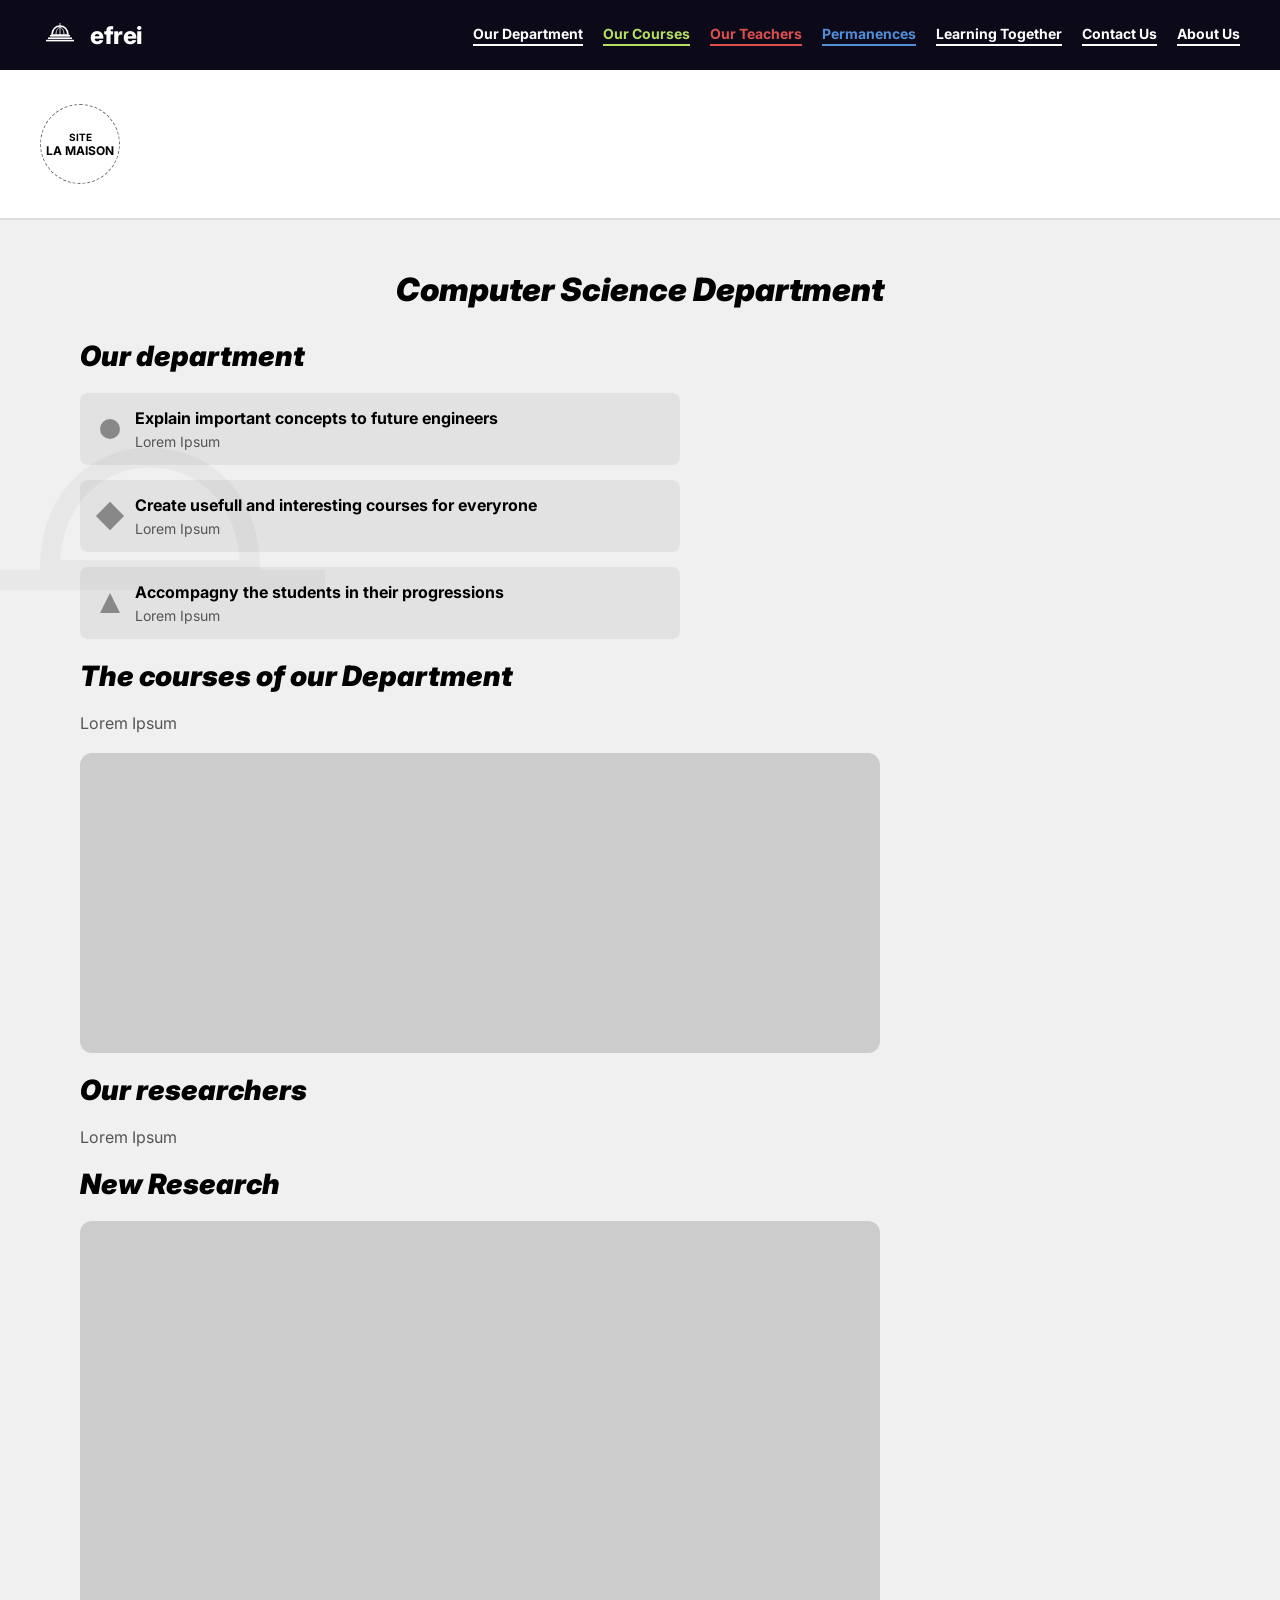
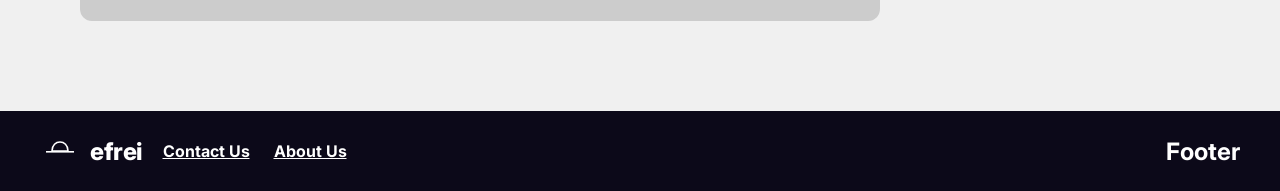
==== index.html @ 882e33b6 "Please provide the code changes or file diffs you would like me to summarize." ====
<!DOCTYPE html>
<html lang="en">
<head>
    <meta charset="UTF-8">
    <meta name="viewport" content="width=device-width, initial-scale=1.0">
    <title>Our Department - Computer Science Department</title>
    <link rel="stylesheet" href="css/style.css">
    <link href="https://fonts.googleapis.com/css2?family=Inter:wght@400;700;800;900&display=swap" rel="stylesheet">
</head>
<body>

    <!-- Header -->
    <header>
        <div class="header-logo">
            <svg viewBox="0 0 100 100">
                <!-- Simple placeholder for EFREI logo dome -->
                <path d="M 30,50 C 30,20 70,20 70,50 Z" stroke="white" stroke-width="4" fill="none" />
                <path d="M 40,50 C 40,25 60,25 60,50" stroke="white" stroke-width="2" fill="none" />
                <path d="M 50,50 L 50,20" stroke="white" stroke-width="2" />
                <rect x="25" y="50" width="50" height="4" fill="white" />
                <rect x="20" y="56" width="60" height="4" fill="white" />
                <rect x="15" y="62" width="70" height="4" fill="white" />
            </svg>
            <div class="logo-text">efrei</div>
        </div>
        <nav>
            <a href="index.html" class="link-dept">Our Department</a>
            <a href="courses.html" class="link-courses">Our Courses</a>
            <a href="teachers.html" class="link-teachers">Our Teachers</a>
            <a href="permanences.html" class="link-permanences">Permanences</a>
            <a href="learning.html" class="link-learning">Learning Together</a>
            <!-- Note: Adjust these links to point to the correct files when created -->
            <a href="#" class="link-contact">Contact Us</a>
            <a href="projects.html" class="link-about">About Us</a>
        </nav>
    </header>

    <!-- Map Section -->
    <div class="map-section">
        <div class="site-label">
            <span>SITE</span>
            <span style="font-size: 12px;">LA MAISON</span>
        </div>
        <!-- Place your map image in assets/images/map-placeholder.png -->
        <div class="map-placeholder"></div>
    </div>

    <!-- Main Content -->
    <div class="main-content">
        <!-- SVG Watermark -->
        <svg viewBox="0 0 100 100" class="bg-watermark">
            <path d="M 30,50 C 30,20 70,20 70,50 Z" stroke="black" stroke-width="4" fill="none" />
            <rect x="15" y="50" width="70" height="4" fill="black" />
        </svg>

        <h1 class="page-main-title">Computer Science Department</h1>

        <h2 class="section-title">Our department</h2>
        <div class="home-cards">
            <div class="home-card">
                <div class="home-card-icon" style="border-radius: 50%;"></div>
                <div>
                    <h3>Explain important concepts to future engineers</h3>
                    <p>Lorem Ipsum</p>
                </div>
            </div>
            <div class="home-card">
                <div class="home-card-icon" style="transform: rotate(45deg); border-radius: 0;"></div>
                <div>
                    <h3>Create usefull and interesting courses for everyrone</h3>
                    <p>Lorem Ipsum</p>
                </div>
            </div>
            <div class="home-card">
                <div class="home-card-icon" style="clip-path: polygon(50% 0%, 0% 100%, 100% 100%); border-radius: 0;"></div>
                <div>
                    <h3>Accompagny the students in their progressions</h3>
                    <p>Lorem Ipsum</p>
                </div>
            </div>
        </div>

        <h2 class="section-title">The courses of our Department</h2>
        <p style="margin-left: 40px; color: #555;">Lorem Ipsum</p>
        
        <!-- Add your course image in assets/images/ -->
        <div class="image-container">
            <!-- <img src="assets/images/courses-img.jpg" alt="Courses terminal screen"> -->
        </div>

        <h2 class="section-title">Our researchers</h2>
        <p style="margin-left: 40px; color: #555;">Lorem Ipsum</p>
        
        <h2 class="section-title">New Research</h2>
        <!-- Add your research image in assets/images/ -->
        <div class="image-container" style="height: 400px;">
            <!-- <img src="assets/images/research-img.jpg" alt="Hardware research"> -->
        </div>

    </div>

    <!-- Footer -->
    <footer>
        <div class="footer-left">
            <div class="header-logo">
                <svg viewBox="0 0 100 100">
                    <path d="M 30,50 C 30,20 70,20 70,50 Z" stroke="white" stroke-width="4" fill="none" />
                    <rect x="15" y="50" width="70" height="4" fill="white" />
                </svg>
                <div class="logo-text">efrei</div>
            </div>
            <div class="footer-links">
                <a href="#">Contact Us</a>
                <a href="#">About Us</a>
            </div>
        </div>
        <div class="footer-logo-text">Footer</div>
    </footer>

</body>
</html>
---- css/style.css ----
* {
    box-sizing: border-box;
    margin: 0;
    padding: 0;
    font-family: 'Inter', 'Segoe UI', Tahoma, Geneva, Verdana, sans-serif;
}

body {
    background-color: #f0f0f0; /* Light gray from the PDF */
    color: #000;
}

/* Header */
header {
    background-color: #0c0919; /* Dark navy */
    display: flex;
    align-items: center;
    padding: 15px 40px;
    justify-content: space-between;
}

.header-logo {
    display: flex;
    align-items: center;
    gap: 10px;
    color: white;
}

.header-logo svg {
    width: 40px;
    height: 40px;
}

.logo-text {
    font-size: 24px;
    font-weight: 800;
    letter-spacing: -0.5px;
}

nav {
    display: flex;
    gap: 20px;
}

nav a {
    text-decoration: none;
    font-weight: 700;
    font-size: 14px;
    padding-bottom: 4px;
    position: relative;
}

nav a::after {
    content: '';
    position: absolute;
    left: 0;
    bottom: 0;
    height: 2px;
    width: 100%;
}

.link-dept { color: white; }
.link-dept::after { background-color: white; }
.link-courses { color: #b4df5f; }
.link-courses::after { background-color: #b4df5f; }
.link-teachers { color: #dd4f4f; }
.link-teachers::after { background-color: #dd4f4f; }
.link-permanences { color: #518eda; }
.link-permanences::after { background-color: #518eda; }
.link-learning { color: white; }
.link-learning::after { background-color: white; }
.link-contact { color: white; }
.link-contact::after { background-color: white; }
.link-about { color: white; }
.link-about::after { background-color: white; }

/* Interactive Map Section */
.map-section {
    background-color: #ffffff;
    padding: 20px 40px;
    position: relative;
    border-bottom: 2px solid #ddd;
    text-align: center;
    min-height: 150px;
}

.site-label {
    position: absolute;
    left: 40px;
    top: 50%;
    transform: translateY(-50%);
    border: 1px dashed #666;
    border-radius: 50%;
    width: 80px;
    height: 80px;
    display: flex;
    flex-direction: column;
    justify-content: center;
    align-items: center;
    font-size: 10px;
    font-weight: bold;
    text-align: center;
}

.map-placeholder {
    width: 80%;
    margin: 0 auto;
    height: 100px;
    background: url('assets/images/map-placeholder.png') no-repeat center center;
    background-size: contain;
    /* This will be replaced by actual map elements later */
}

/* Common Titles */
.page-main-title {
    font-size: 32px;
    font-style: italic;
    font-weight: 900;
    text-align: center;
    margin: 30px 0;
}

.section-title {
    font-size: 28px;
    font-style: italic;
    font-weight: 900;
    margin: 20px 40px;
}

/* Sections */
.main-content {
    padding: 20px 40px;
    position: relative;
}

.bg-watermark {
    position: absolute;
    left: -100px;
    top: 100px;
    width: 500px;
    height: 500px;
    opacity: 0.03;
    pointer-events: none;
}

/* Home Page specific */
.home-cards {
    display: flex;
    flex-direction: column;
    gap: 15px;
    max-width: 600px;
    margin-left: 40px;
}

.home-card {
    background-color: #e2e2e2;
    padding: 15px 20px;
    border-radius: 8px;
    display: flex;
    align-items: center;
    gap: 15px;
}

.home-card-icon {
    width: 20px;
    height: 20px;
    background-color: #888; /* Placeholder for icon */
    border-radius: 50%;
}

.home-card h3 {
    font-size: 16px;
    margin-bottom: 5px;
}

.home-card p {
    font-size: 14px;
    color: #555;
}

.image-container {
    width: 100%;
    height: 300px;
    background-color: #ccc;
    border-radius: 12px;
    margin: 20px 40px;
    max-width: 800px;
    overflow: hidden;
}

.image-container img {
    width: 100%;
    height: 100%;
    object-fit: cover;
}

/* Permanences specific */
.search-bar {
    margin: 20px 40px;
    padding: 10px 20px;
    border: 2px solid #518eda;
    border-radius: 8px;
    font-size: 16px;
    width: 300px;
    background-color: white;
}

.permanences-layout {
    display: flex;
    gap: 40px;
    padding: 0 40px;
}

.permanences-grid {
    display: grid;
    grid-template-columns: repeat(2, 1fr);
    gap: 15px;
    flex: 1;
}

.course-card {
    background-color: #9cb4d8;
    padding: 20px;
    border-radius: 8px;
}

.course-card.light {
    background-color: #c9d8eb;
}

.course-card h4 {
    font-size: 18px;
    margin-bottom: 10px;
}

.course-card p {
    font-size: 14px;
    font-style: italic;
}

.planning-box {
    flex: 1;
    background-color: #a8c4e6;
    border: 4px solid #6b9bd2;
    border-radius: 12px;
    min-height: 500px;
}

.reserve-btn {
    display: block;
    margin: 30px auto;
    padding: 10px 30px;
    font-size: 20px;
    font-weight: bold;
    border: 2px solid #0c0919;
    border-radius: 8px;
    background: transparent;
    cursor: pointer;
}

/* Projects specific */
.projects-title {
    color: #e58f35;
    text-align: center;
    font-size: 24px;
    margin-bottom: 30px;
    font-style: italic;
    text-decoration: underline;
}

.project-row {
    display: flex;
    background-color: #e2e2e2;
    border-radius: 20px;
    overflow: hidden;
    margin: 20px 40px;
}

.project-img {
    width: 40%;
    background-color: #ccc;
    min-height: 200px;
}

.project-img img {
    width: 100%;
    height: 100%;
    object-fit: cover;
}

.project-info {
    padding: 20px 30px;
    width: 60%;
    position: relative;
}

.project-info h3 {
    font-size: 20px;
    text-decoration: underline;
    margin-bottom: 10px;
}

.btn-orange {
    position: absolute;
    top: 20px;
    right: 20px;
    background-color: #e58f35;
    color: white;
    border: none;
    padding: 8px 20px;
    border-radius: 20px;
    font-weight: bold;
    cursor: pointer;
}

/* Courses specific */
.courses-title {
    color: #b4df5f;
    text-align: center;
    font-size: 28px;
    margin-bottom: 30px;
    font-style: italic;
}

.courses-grid {
    display: grid;
    grid-template-columns: repeat(2, 1fr);
    gap: 30px;
    padding: 0 40px;
}

.course-item {
    background-color: #e2e2e2;
    border-radius: 20px;
    overflow: hidden;
    padding-bottom: 20px;
    text-align: center;
}

.course-item .img-top {
    height: 200px;
    background-color: #ccc;
    margin-bottom: 20px;
}

.course-item .img-top img {
    width: 100%;
    height: 100%;
    object-fit: cover;
}

.course-item h3 {
    font-size: 20px;
    text-decoration: underline;
    text-align: left;
    margin: 0 20px 10px;
}

.course-item p {
    text-align: left;
    margin: 0 20px 20px;
    font-style: italic;
}

.btn-green {
    background-color: #b4df5f;
    color: white;
    border: none;
    padding: 10px 30px;
    border-radius: 20px;
    font-weight: bold;
    cursor: pointer;
}

/* Teachers specific */
.teachers-title {
    color: #dd4f4f;
    text-align: center;
    font-size: 28px;
    margin-bottom: 30px;
    font-style: italic;
}

.teacher-card {
    background-color: #d1d1d1;
    border-radius: 12px;
    margin: 20px 40px;
    padding: 20px;
    position: relative;
}

.teacher-header {
    display: flex;
    align-items: center;
    gap: 20px;
}

.teacher-avatar {
    width: 80px;
    height: 80px;
    border-radius: 50%;
    background-color: #999;
    overflow: hidden;
}

.teacher-avatar img {
    width: 100%;
    height: 100%;
    object-fit: cover;
}

.teacher-info h3 {
    font-size: 24px;
    font-weight: 300;
    text-decoration: underline;
}

.teacher-info p {
    font-style: italic;
    font-size: 14px;
    margin-top: 5px;
}

.teacher-arrow {
    position: absolute;
    right: 30px;
    top: 30px;
    width: 0;
    height: 0;
    border-left: 15px solid transparent;
    border-right: 15px solid transparent;
}

.arrow-down { border-top: 15px solid #999; }
.arrow-up { border-bottom: 15px solid #999; }

.teacher-expanded {
    margin-top: 20px;
    padding-left: 100px;
}

.btn-red {
    background-color: #dd4f4f;
    color: white;
    border: none;
    padding: 10px 20px;
    border-radius: 20px;
    font-weight: bold;
    cursor: pointer;
    margin-top: 20px;
}

/* Learning Together specific */
.learning-title {
    color: #d4b840;
    text-align: center;
    font-size: 28px;
    margin-bottom: 30px;
    font-style: italic;
}

.learning-layout {
    display: flex;
    justify-content: space-between;
    padding: 0 40px;
}

.learning-sidebar {
    width: 200px;
}

.learning-sidebar h4 {
    font-size: 18px;
    font-weight: bold;
    text-decoration: underline;
    margin-bottom: 15px;
}

.learning-sidebar ul {
    list-style: none;
}

.learning-sidebar ul li {
    margin-bottom: 10px;
}

.learning-sidebar ul li a {
    color: #000;
    text-decoration: underline;
    font-style: italic;
}

.learning-main {
    flex: 1;
    margin-left: 40px;
    margin-right: 40px;
    background-color: #a8c4e6;
    border: 4px solid #6b9bd2;
    border-radius: 12px;
    min-height: 400px;
}

.learning-sidebar-right {
    width: 150px;
    text-align: right;
}

/* Footer */
footer {
    background-color: #0c0919;
    color: white;
    display: flex;
    justify-content: space-between;
    align-items: center;
    padding: 20px 40px;
    margin-top: 50px;
}

.footer-left {
    display: flex;
    align-items: center;
    gap: 20px;
}

.footer-links a {
    color: white;
    text-decoration: underline;
    margin-right: 20px;
    font-weight: bold;
}

.footer-logo-text {
    font-size: 24px;
    font-weight: bold;
}
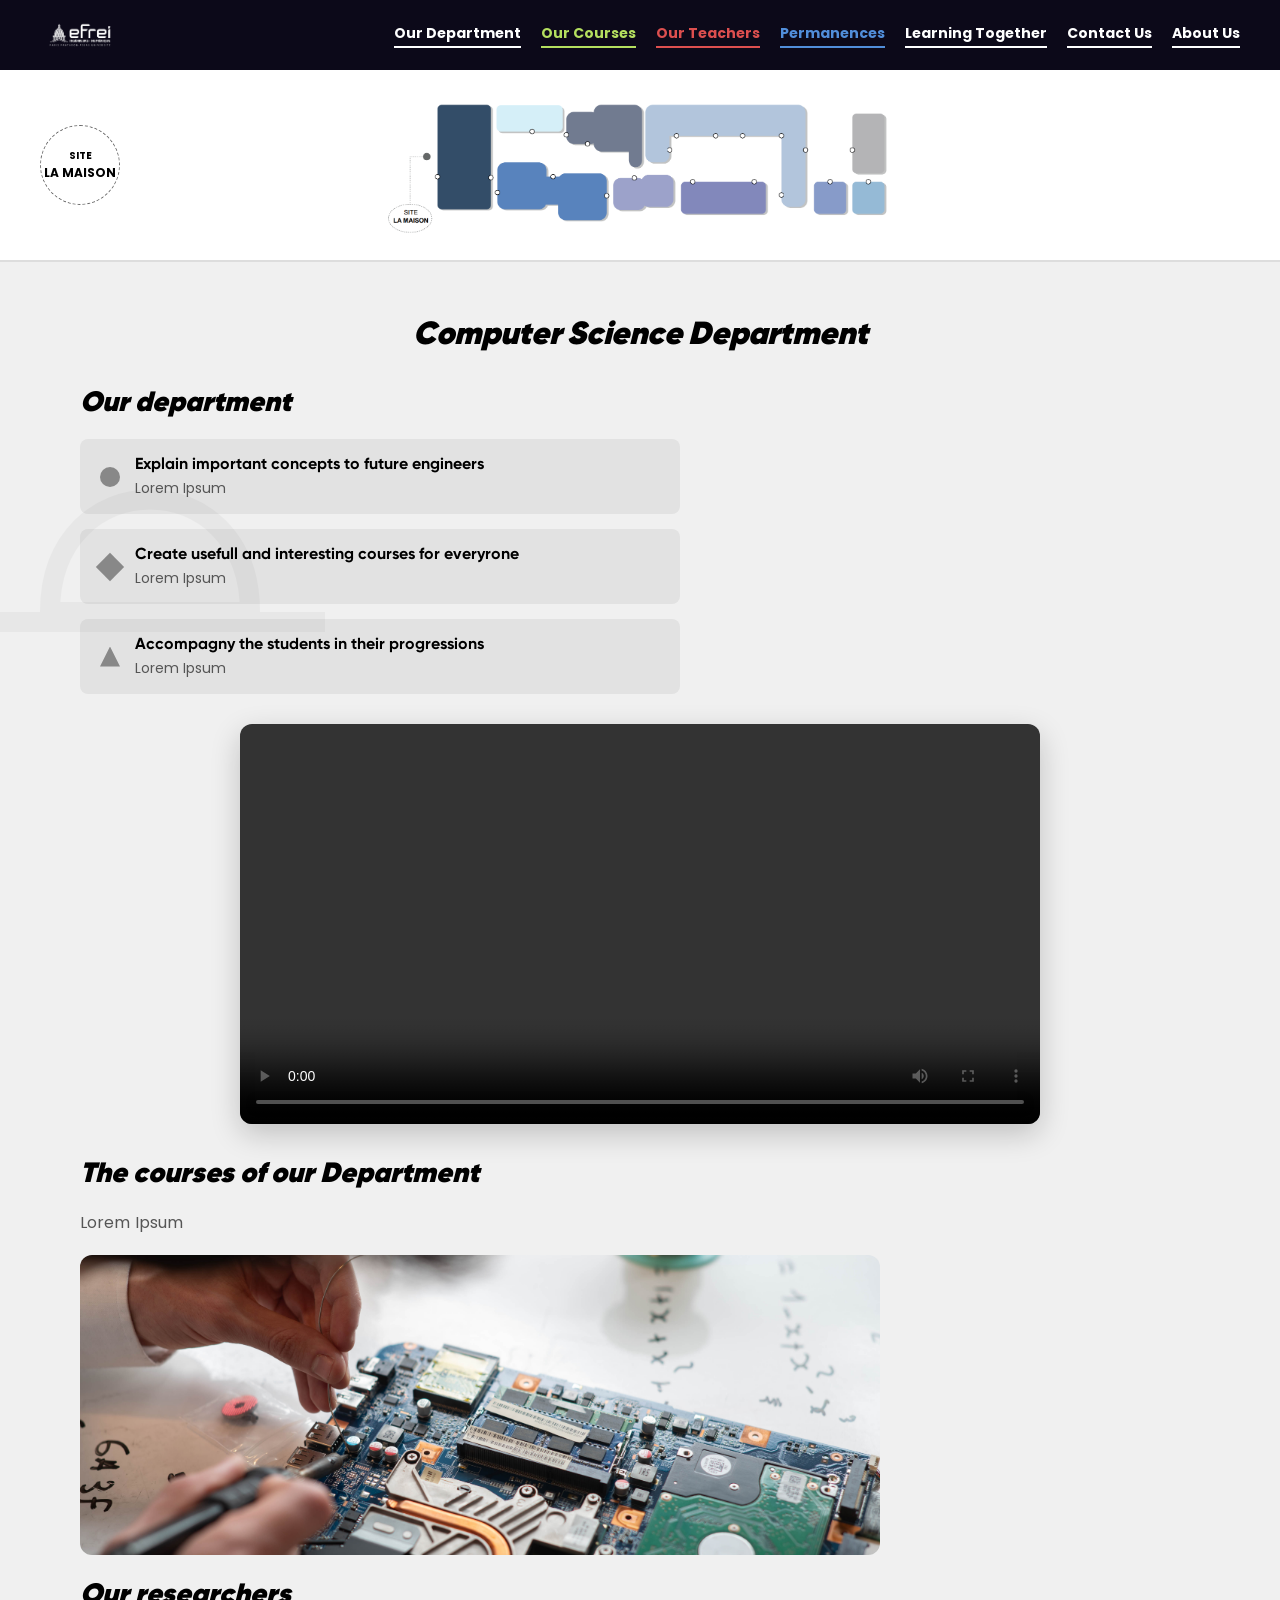
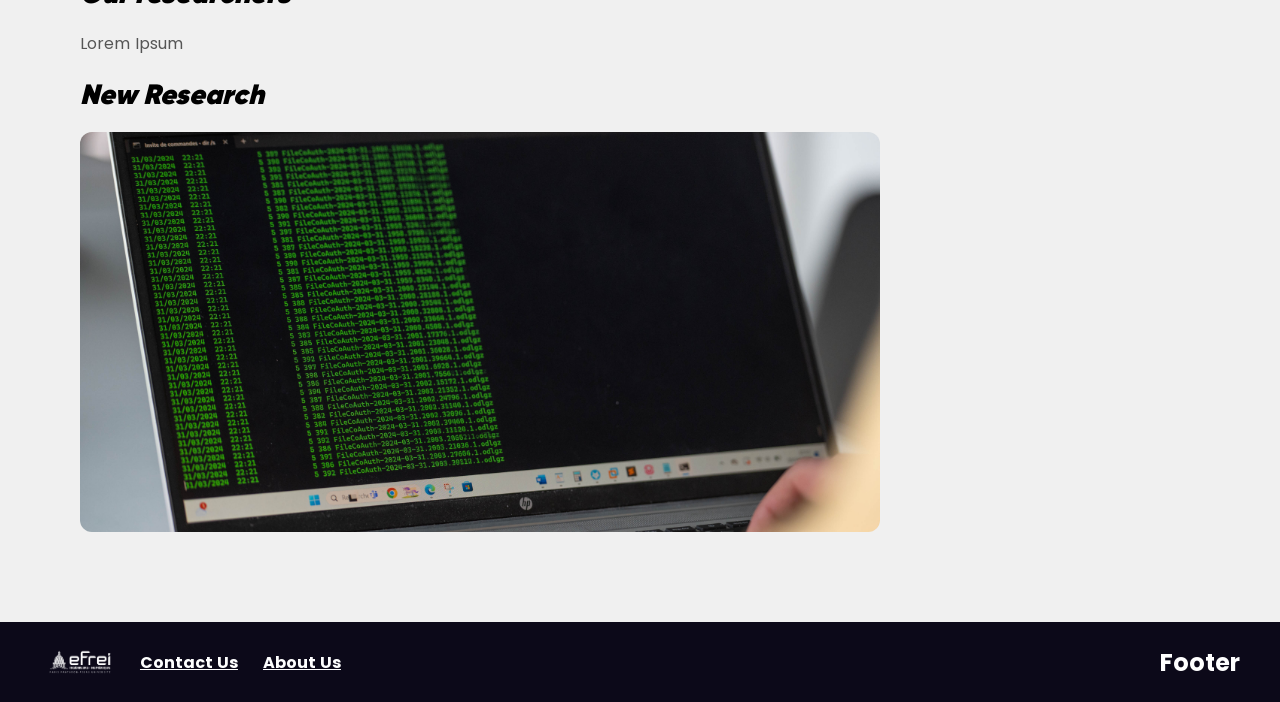
==== commit cc76e5ba: "PUSH" ====
--- a/index.html
+++ b/index.html
@@ -12,16 +12,7 @@
     <!-- Header -->
     <header>
         <div class="header-logo">
-            <svg viewBox="0 0 100 100">
-                <!-- Simple placeholder for EFREI logo dome -->
-                <path d="M 30,50 C 30,20 70,20 70,50 Z" stroke="white" stroke-width="4" fill="none" />
-                <path d="M 40,50 C 40,25 60,25 60,50" stroke="white" stroke-width="2" fill="none" />
-                <path d="M 50,50 L 50,20" stroke="white" stroke-width="2" />
-                <rect x="25" y="50" width="50" height="4" fill="white" />
-                <rect x="20" y="56" width="60" height="4" fill="white" />
-                <rect x="15" y="62" width="70" height="4" fill="white" />
-            </svg>
-            <div class="logo-text">efrei</div>
+            <img src="assets/images/Logo-Efrei-Blanc.png" alt="efrei logo" style="height: 40px;">
         </div>
         <nav>
             <a href="index.html" class="link-dept">Our Department</a>
@@ -80,21 +71,26 @@
             </div>
         </div>
 
+        <!-- Video Player -->
+        <div style="margin: 30px auto; max-width: 800px; border-radius: 12px; overflow: hidden; box-shadow: 0 10px 30px rgba(0,0,0,0.2);">
+            <video src="assets/images/Campus parisien - Immersion au cœur de l’Efrei.mp4" controls style="width: 100%; display: block;"></video>
+        </div>
+
         <h2 class="section-title">The courses of our Department</h2>
         <p style="margin-left: 40px; color: #555;">Lorem Ipsum</p>
         
-        <!-- Add your course image in assets/images/ -->
+        <!-- Course image -->
         <div class="image-container">
-            <!-- <img src="assets/images/courses-img.jpg" alt="Courses terminal screen"> -->
+            <img src="assets/images/EFREI-CampusVILLEJUIF-042024@CorinneHameau-065.jpg" alt="Courses terminal screen">
         </div>
 
         <h2 class="section-title">Our researchers</h2>
         <p style="margin-left: 40px; color: #555;">Lorem Ipsum</p>
         
         <h2 class="section-title">New Research</h2>
-        <!-- Add your research image in assets/images/ -->
+        <!-- Research image -->
         <div class="image-container" style="height: 400px;">
-            <!-- <img src="assets/images/research-img.jpg" alt="Hardware research"> -->
+            <img src="assets/images/EFREI-CampusVILLEJUIF-042024@CorinneHameau-165.jpg" alt="Hardware research">
         </div>
 
     </div>
@@ -103,11 +99,7 @@
     <footer>
         <div class="footer-left">
             <div class="header-logo">
-                <svg viewBox="0 0 100 100">
-                    <path d="M 30,50 C 30,20 70,20 70,50 Z" stroke="white" stroke-width="4" fill="none" />
-                    <rect x="15" y="50" width="70" height="4" fill="white" />
-                </svg>
-                <div class="logo-text">efrei</div>
+                <img src="assets/images/Logo-Efrei-Blanc.png" alt="efrei logo" style="height: 40px;">
             </div>
             <div class="footer-links">
                 <a href="#">Contact Us</a>
--- a/css/style.css
+++ b/css/style.css
@@ -1,13 +1,45 @@
+@font-face {
+    font-family: 'Poppins';
+    src: url('../assets/Fonts/02_POPPINS/Poppins-Regular.ttf') format('truetype');
+    font-weight: normal;
+    font-style: normal;
+}
+
+@font-face {
+    font-family: 'Poppins';
+    src: url('../assets/Fonts/02_POPPINS/Poppins-Bold.ttf') format('truetype');
+    font-weight: bold;
+    font-style: normal;
+}
+
+@font-face {
+    font-family: 'Gilroy';
+    src: url('../assets/Fonts/01_GILROY/Gilroy-Bold.otf') format('opentype');
+    font-weight: bold;
+    font-style: normal;
+}
+
+@font-face {
+    font-family: 'Gilroy';
+    src: url('../assets/Fonts/01_GILROY/Gilroy-Heavy.otf') format('opentype');
+    font-weight: 900;
+    font-style: normal;
+}
+
 * {
     box-sizing: border-box;
     margin: 0;
     padding: 0;
-    font-family: 'Inter', 'Segoe UI', Tahoma, Geneva, Verdana, sans-serif;
 }
 
 body {
     background-color: #f0f0f0; /* Light gray from the PDF */
     color: #000;
+    font-family: 'Poppins', sans-serif;
+}
+
+h1, h2, h3, h4, h5, h6, .page-main-title, .section-title, .courses-title, .teachers-title, .learning-title, .projects-title {
+    font-family: 'Gilroy', sans-serif;
 }
 
 /* Header */
@@ -69,6 +101,8 @@
 .link-permanences::after { background-color: #518eda; }
 .link-learning { color: white; }
 .link-learning::after { background-color: white; }
+.link-projects { color: #e58f35; }
+.link-projects::after { background-color: #e58f35; }
 .link-contact { color: white; }
 .link-contact::after { background-color: white; }
 .link-about { color: white; }
@@ -105,10 +139,9 @@
 .map-placeholder {
     width: 80%;
     margin: 0 auto;
-    height: 100px;
-    background: url('assets/images/map-placeholder.png') no-repeat center center;
+    height: 150px;
+    background: url('../assets/images/MAP_NO_TEXT.png') no-repeat center center;
     background-size: contain;
-    /* This will be replaced by actual map elements later */
 }
 
 /* Common Titles */
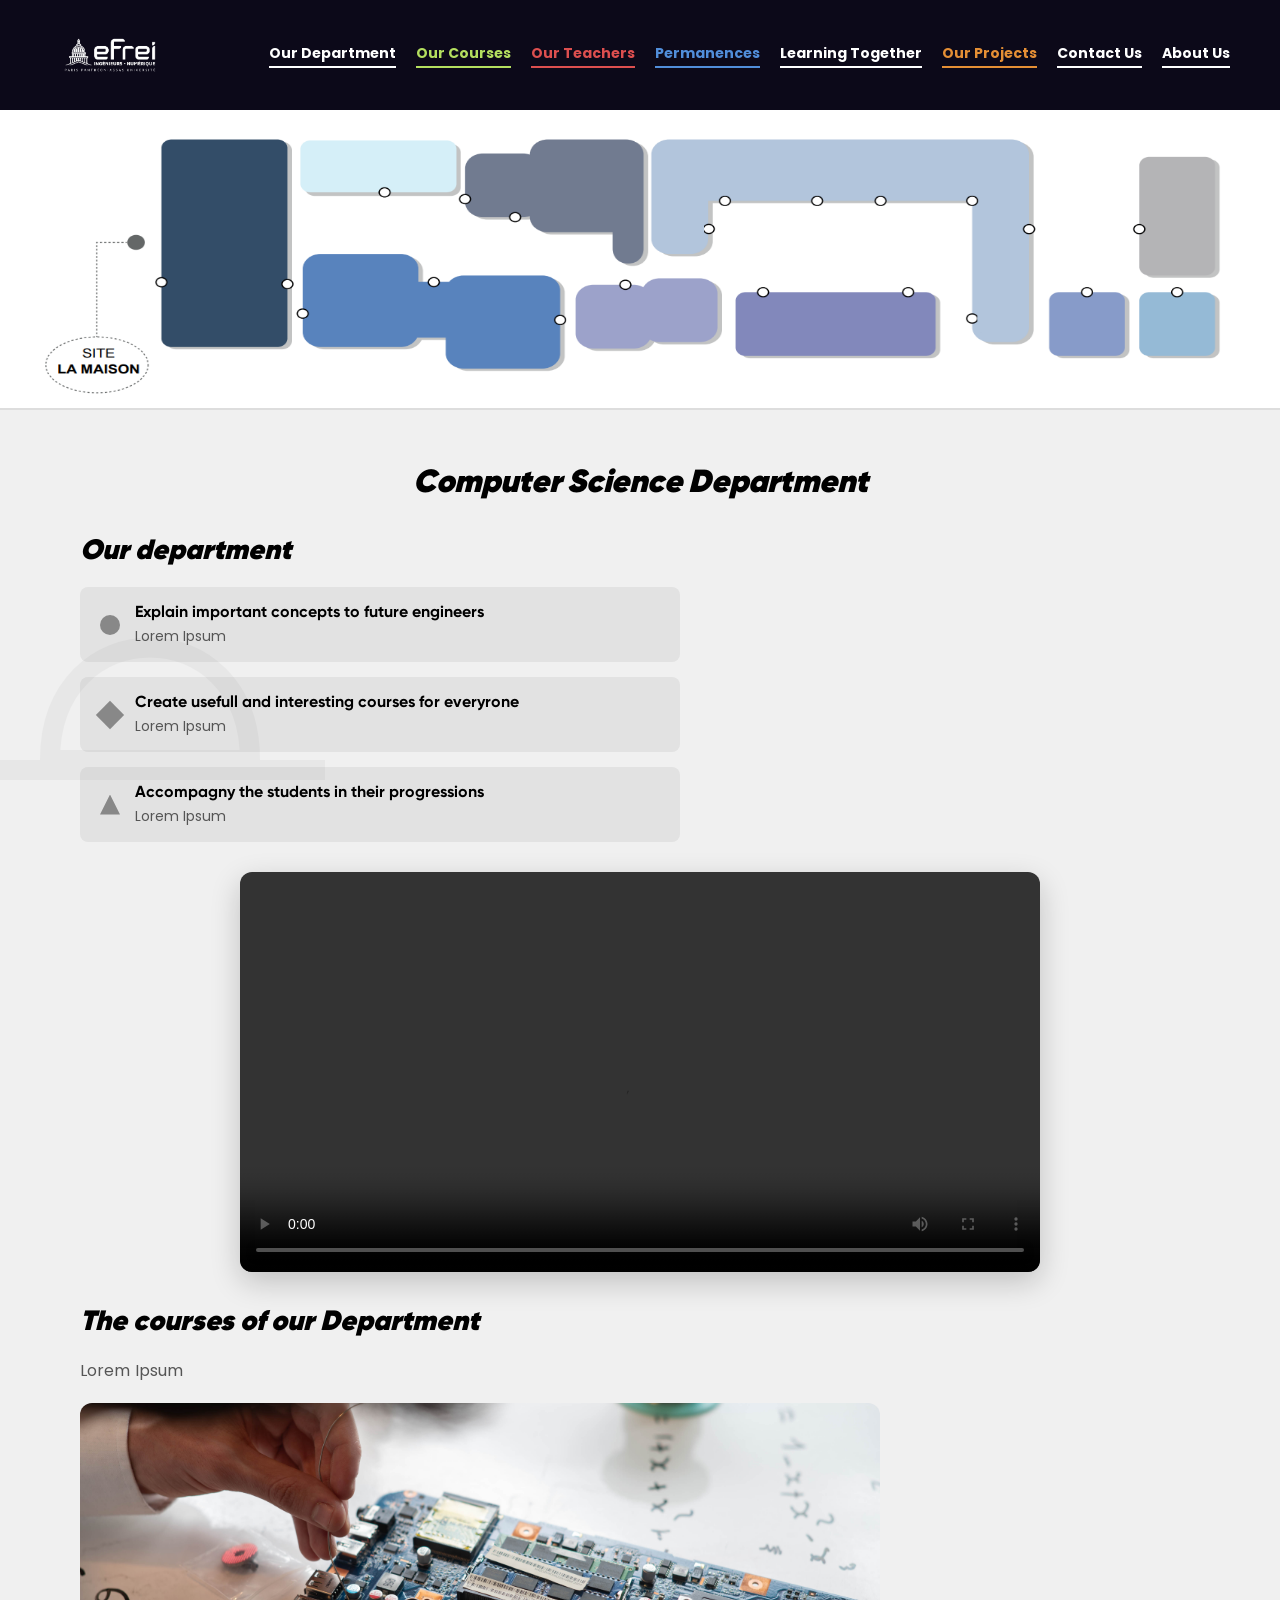
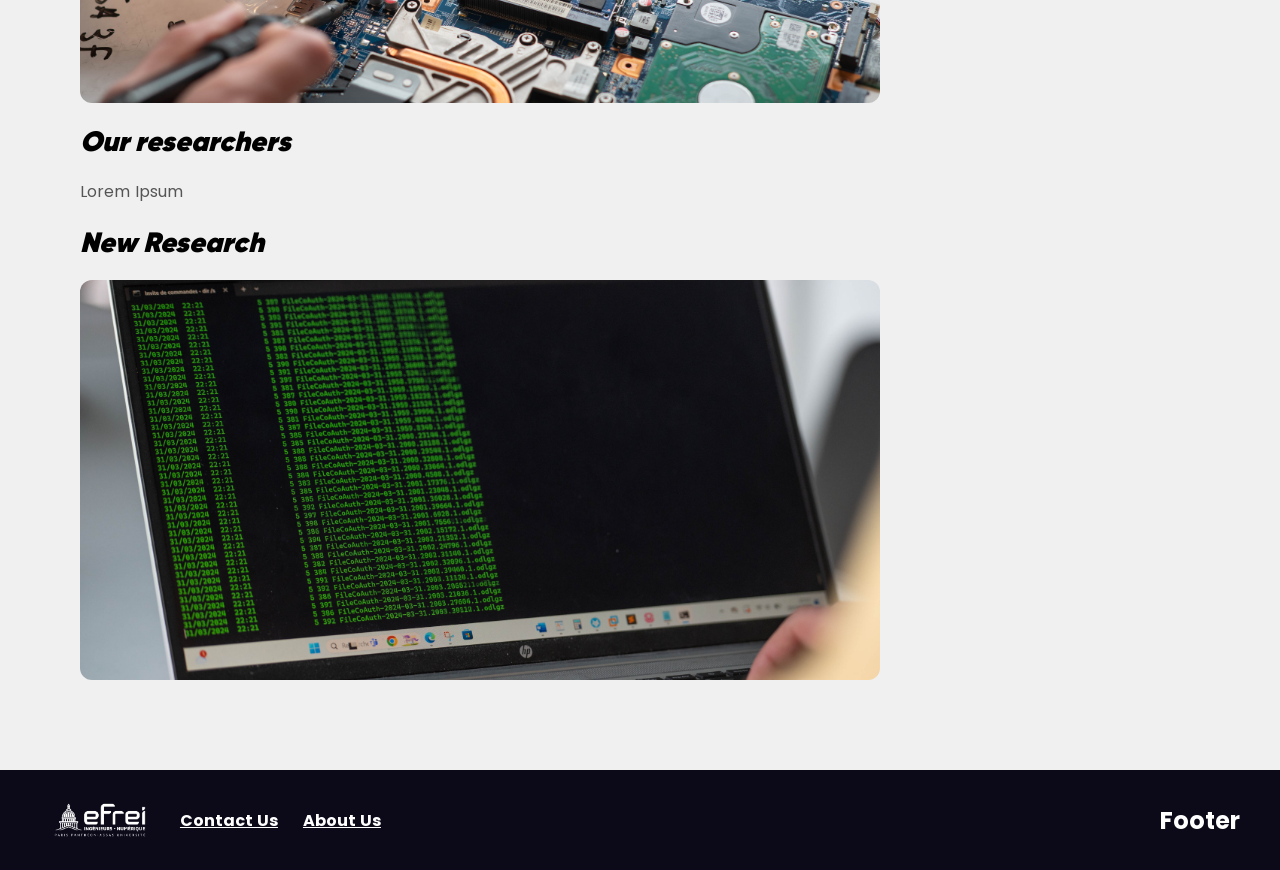
==== commit 65ad8d37: "feat: implement dynamic content loading system via data-text attributes and inject into global navig" ====
--- a/index.html
+++ b/index.html
@@ -11,27 +11,22 @@
 
     <!-- Header -->
     <header>
-        <div class="header-logo">
-            <img src="assets/images/Logo-Efrei-Blanc.png" alt="efrei logo" style="height: 40px;">
-        </div>
+        <a href="index.html" class="header-logo"><img src="assets/images/Logo-Efrei-Blanc.png" alt="efrei logo"></a>
         <nav>
-            <a href="index.html" class="link-dept">Our Department</a>
-            <a href="courses.html" class="link-courses">Our Courses</a>
-            <a href="teachers.html" class="link-teachers">Our Teachers</a>
-            <a href="permanences.html" class="link-permanences">Permanences</a>
-            <a href="learning.html" class="link-learning">Learning Together</a>
-            <!-- Note: Adjust these links to point to the correct files when created -->
-            <a href="#" class="link-contact">Contact Us</a>
-            <a href="projects.html" class="link-about">About Us</a>
+            <a href='index.html' class='link-dept' data-text='global.navDept'>Our Department</a>
+            <a href='courses.html' class='link-courses' data-text='global.navCourses'>Our Courses</a>
+            <a href='teachers.html' class='link-teachers' data-text='global.navTeachers'>Our Teachers</a>
+            <a href='permanences.html' class='link-permanences' data-text='global.navPermanences'>Permanences</a>
+            <a href='learning.html' class='link-learning' data-text='global.navLearning'>Learning Together</a>
+            <a href='projects.html' class='link-projects' data-text='global.navProjects'>Our Projects</a>
+            <a href='contact.html' class='link-contact' data-text='global.navContact'>Contact Us</a>
+            <a href='about.html' class='link-about' data-text='global.navAbout'>About Us</a>
         </nav>
     </header>
 
     <!-- Map Section -->
     <div class="map-section">
-        <div class="site-label">
-            <span>SITE</span>
-            <span style="font-size: 12px;">LA MAISON</span>
-        </div>
+        
         <!-- Place your map image in assets/images/map-placeholder.png -->
         <div class="map-placeholder"></div>
     </div>
@@ -98,9 +93,7 @@
     <!-- Footer -->
     <footer>
         <div class="footer-left">
-            <div class="header-logo">
-                <img src="assets/images/Logo-Efrei-Blanc.png" alt="efrei logo" style="height: 40px;">
-            </div>
+            <a href="index.html" class="header-logo"><img src="assets/images/Logo-Efrei-Blanc.png" alt="efrei logo"></a>
             <div class="footer-links">
                 <a href="#">Contact Us</a>
                 <a href="#">About Us</a>
@@ -109,5 +102,7 @@
         <div class="footer-logo-text">Footer</div>
     </footer>
 
+<script src='js/content.js'></script>
+    <script src='js/loader.js'></script>
 </body>
 </html>
--- a/css/style.css
+++ b/css/style.css
@@ -47,8 +47,9 @@
     background-color: #0c0919; /* Dark navy */
     display: flex;
     align-items: center;
-    padding: 15px 40px;
+    padding: 25px 50px;
     justify-content: space-between;
+    animation: slideDownFade 0.8s ease-out;
 }
 
 .header-logo {
@@ -56,6 +57,15 @@
     align-items: center;
     gap: 10px;
     color: white;
+}
+
+.header-logo img {
+    height: 60px; /* Increased logo size */
+    transition: transform 0.3s ease;
+}
+
+.header-logo img:hover {
+    transform: scale(1.05);
 }
 
 .header-logo svg {
@@ -111,37 +121,70 @@
 /* Interactive Map Section */
 .map-section {
     background-color: #ffffff;
-    padding: 20px 40px;
+    padding: 0;
+    width: 100vw;
     position: relative;
     border-bottom: 2px solid #ddd;
     text-align: center;
-    min-height: 150px;
-}
-
-.site-label {
+    height: 300px;
+    animation: fadeUp 1s ease-out;
+    overflow: hidden;
+    left: 50%;
+    right: 50%;
+    margin-left: -50vw;
+    margin-right: -50vw;
+}
+
+.map-placeholder {
+    width: 100%;
+    max-width: 1200px; /* Limit max width for extremely large screens */
+    margin: 0 auto;
+    height: 100%;
+    background: url('../assets/images/MAP_NO_TEXT.png') no-repeat center center;
+    background-size: 100% 100%;
+    position: relative;
+}
+
+/* Map Markers */
+.map-marker {
     position: absolute;
-    left: 40px;
-    top: 50%;
-    transform: translateY(-50%);
-    border: 1px dashed #666;
+    display: flex;
+    flex-direction: column;
+    align-items: center;
+    cursor: pointer;
+    text-decoration: none;
+    color: #000;
+    transform: translate(-50%, -50%);
+    transition: transform 0.2s;
+}
+
+.map-marker:hover {
+    transform: translate(-50%, -50%) scale(1.1);
+}
+
+.map-dot {
+    width: 15px;
+    height: 15px;
+    background-color: white;
+    border: 2px solid #555;
     border-radius: 50%;
-    width: 80px;
-    height: 80px;
-    display: flex;
-    flex-direction: column;
-    justify-content: center;
-    align-items: center;
-    font-size: 10px;
-    font-weight: bold;
-    text-align: center;
-}
-
-.map-placeholder {
-    width: 80%;
-    margin: 0 auto;
-    height: 150px;
-    background: url('../assets/images/MAP_NO_TEXT.png') no-repeat center center;
-    background-size: contain;
+    z-index: 2;
+}
+
+.map-line {
+    width: 2px;
+    height: 30px;
+    background-color: #888;
+}
+
+.map-label {
+    font-size: 12px;
+    font-weight: bold;
+    font-family: 'Gilroy', sans-serif;
+    background-color: rgba(255, 255, 255, 0.8);
+    padding: 2px 6px;
+    border-radius: 4px;
+    white-space: nowrap;
 }
 
 /* Common Titles */
@@ -164,6 +207,7 @@
 .main-content {
     padding: 20px 40px;
     position: relative;
+    animation: fadeUp 1s ease-out 0.2s both;
 }
 
 .bg-watermark {
@@ -566,3 +610,14 @@
     font-size: 24px;
     font-weight: bold;
 }
+
+/* Animations */
+@keyframes slideDownFade {
+    0% { opacity: 0; transform: translateY(-20px); }
+    100% { opacity: 1; transform: translateY(0); }
+}
+
+@keyframes fadeUp {
+    0% { opacity: 0; transform: translateY(30px); }
+    100% { opacity: 1; transform: translateY(0); }
+}
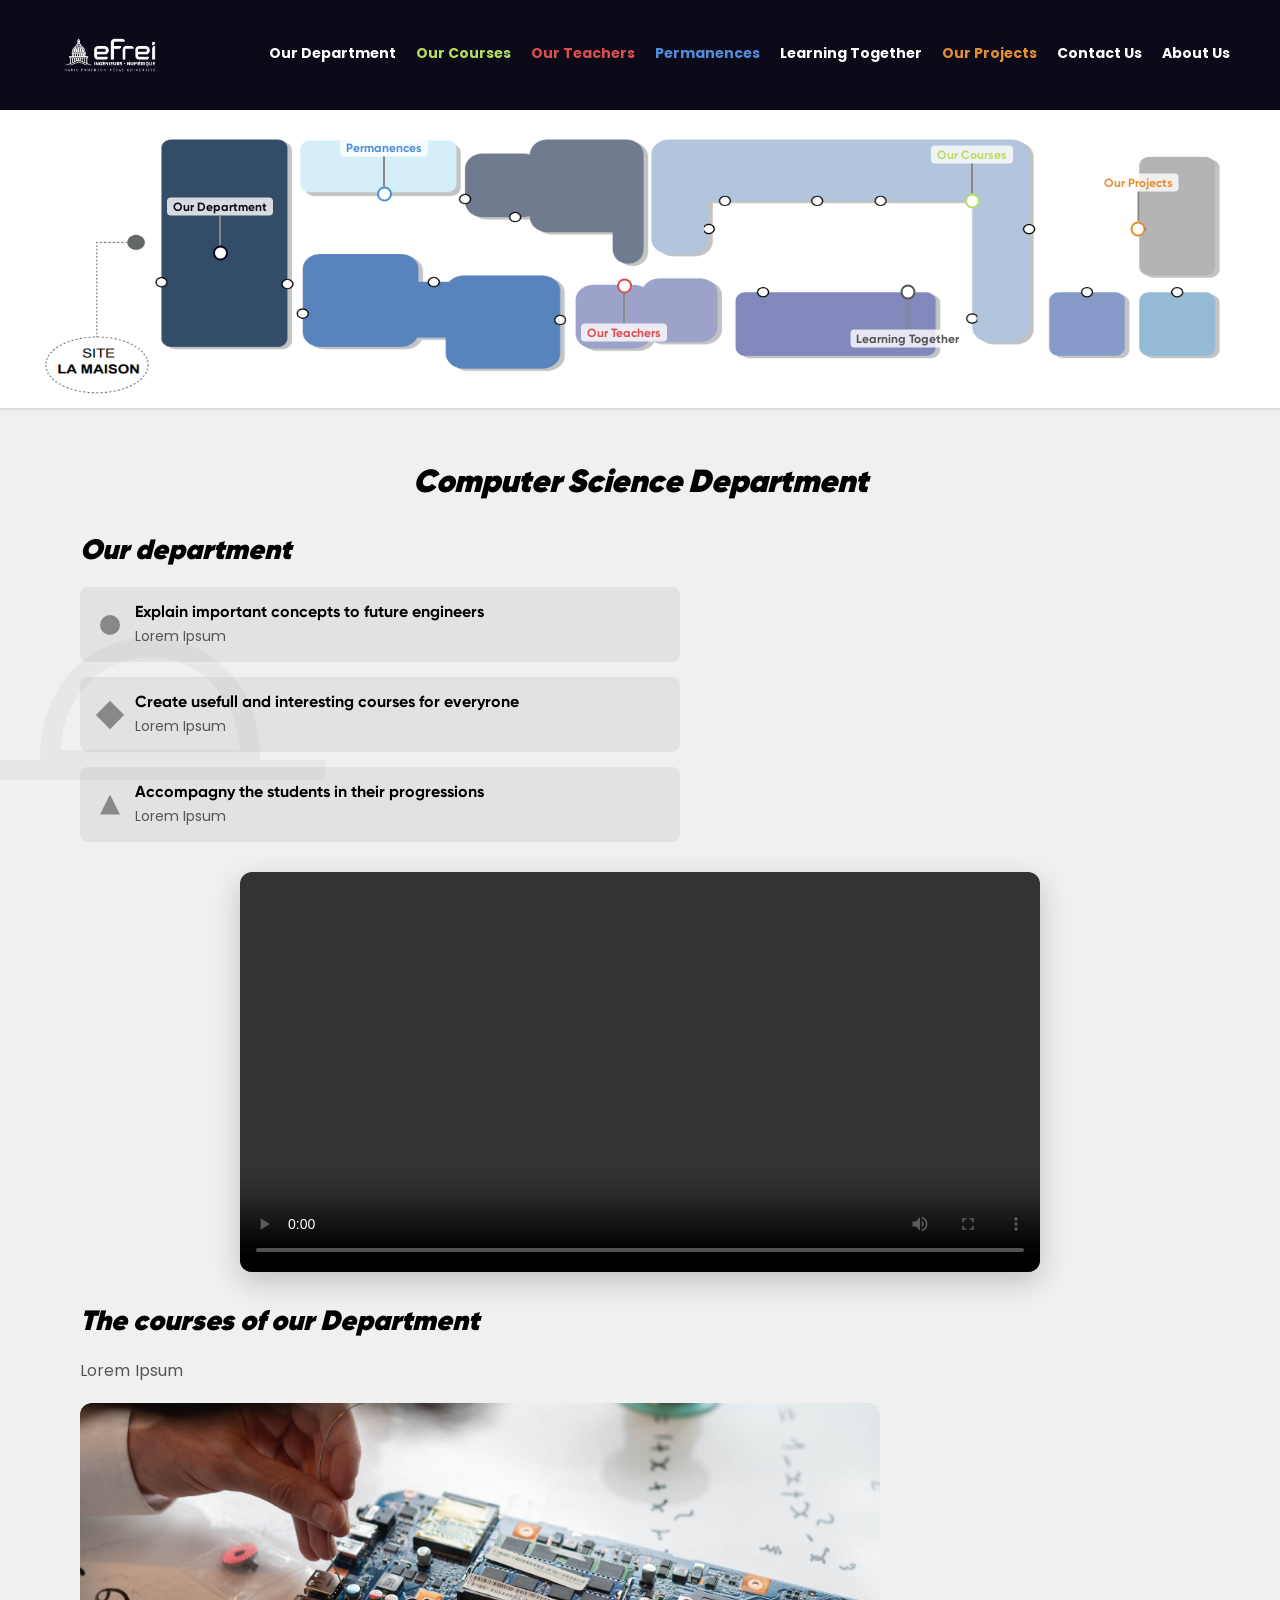
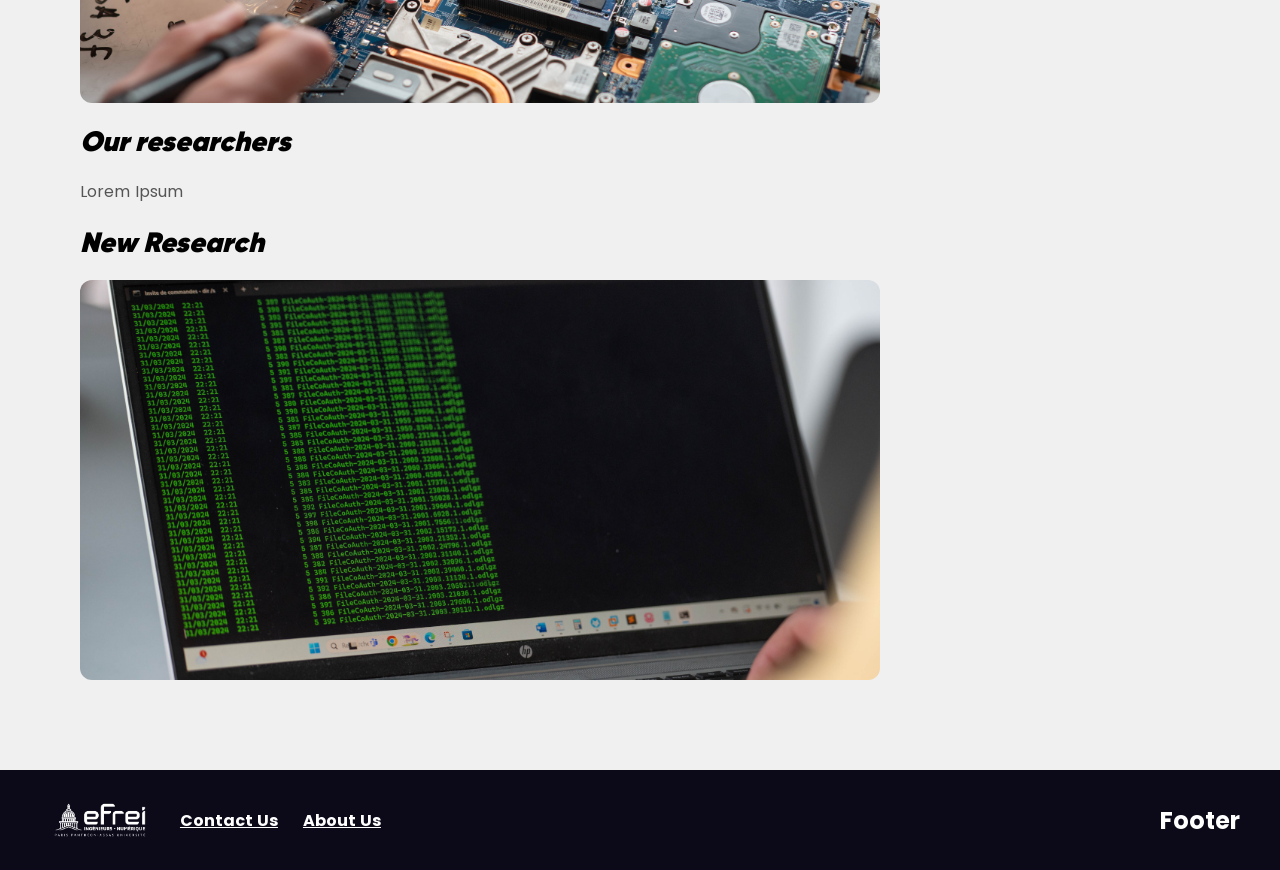
==== commit 29d788f9: "feat: add GitHub activity histogram and define site-wide CSS styles with typography and layout compo" ====
--- a/index.html
+++ b/index.html
@@ -28,8 +28,7 @@
     <div class="map-section">
         
         <!-- Place your map image in assets/images/map-placeholder.png -->
-        <div class="map-placeholder"></div>
-    </div>
+        <div class="map-placeholder"></div>`r`n    </div>
 
     <!-- Main Content -->
     <div class="main-content">
--- a/css/style.css
+++ b/css/style.css
@@ -90,14 +90,25 @@
     font-size: 14px;
     padding-bottom: 4px;
     position: relative;
+    transition: transform 0.2s ease, color 0.2s ease;
+}
+
+nav a:hover {
+    transform: translateY(-2px);
 }
 
 nav a::after {
     content: '';
     position: absolute;
-    left: 0;
+    left: 50%;
     bottom: 0;
     height: 2px;
+    width: 0;
+    transform: translateX(-50%);
+    transition: width 0.3s ease;
+}
+
+nav a:hover::after {
     width: 100%;
 }
 
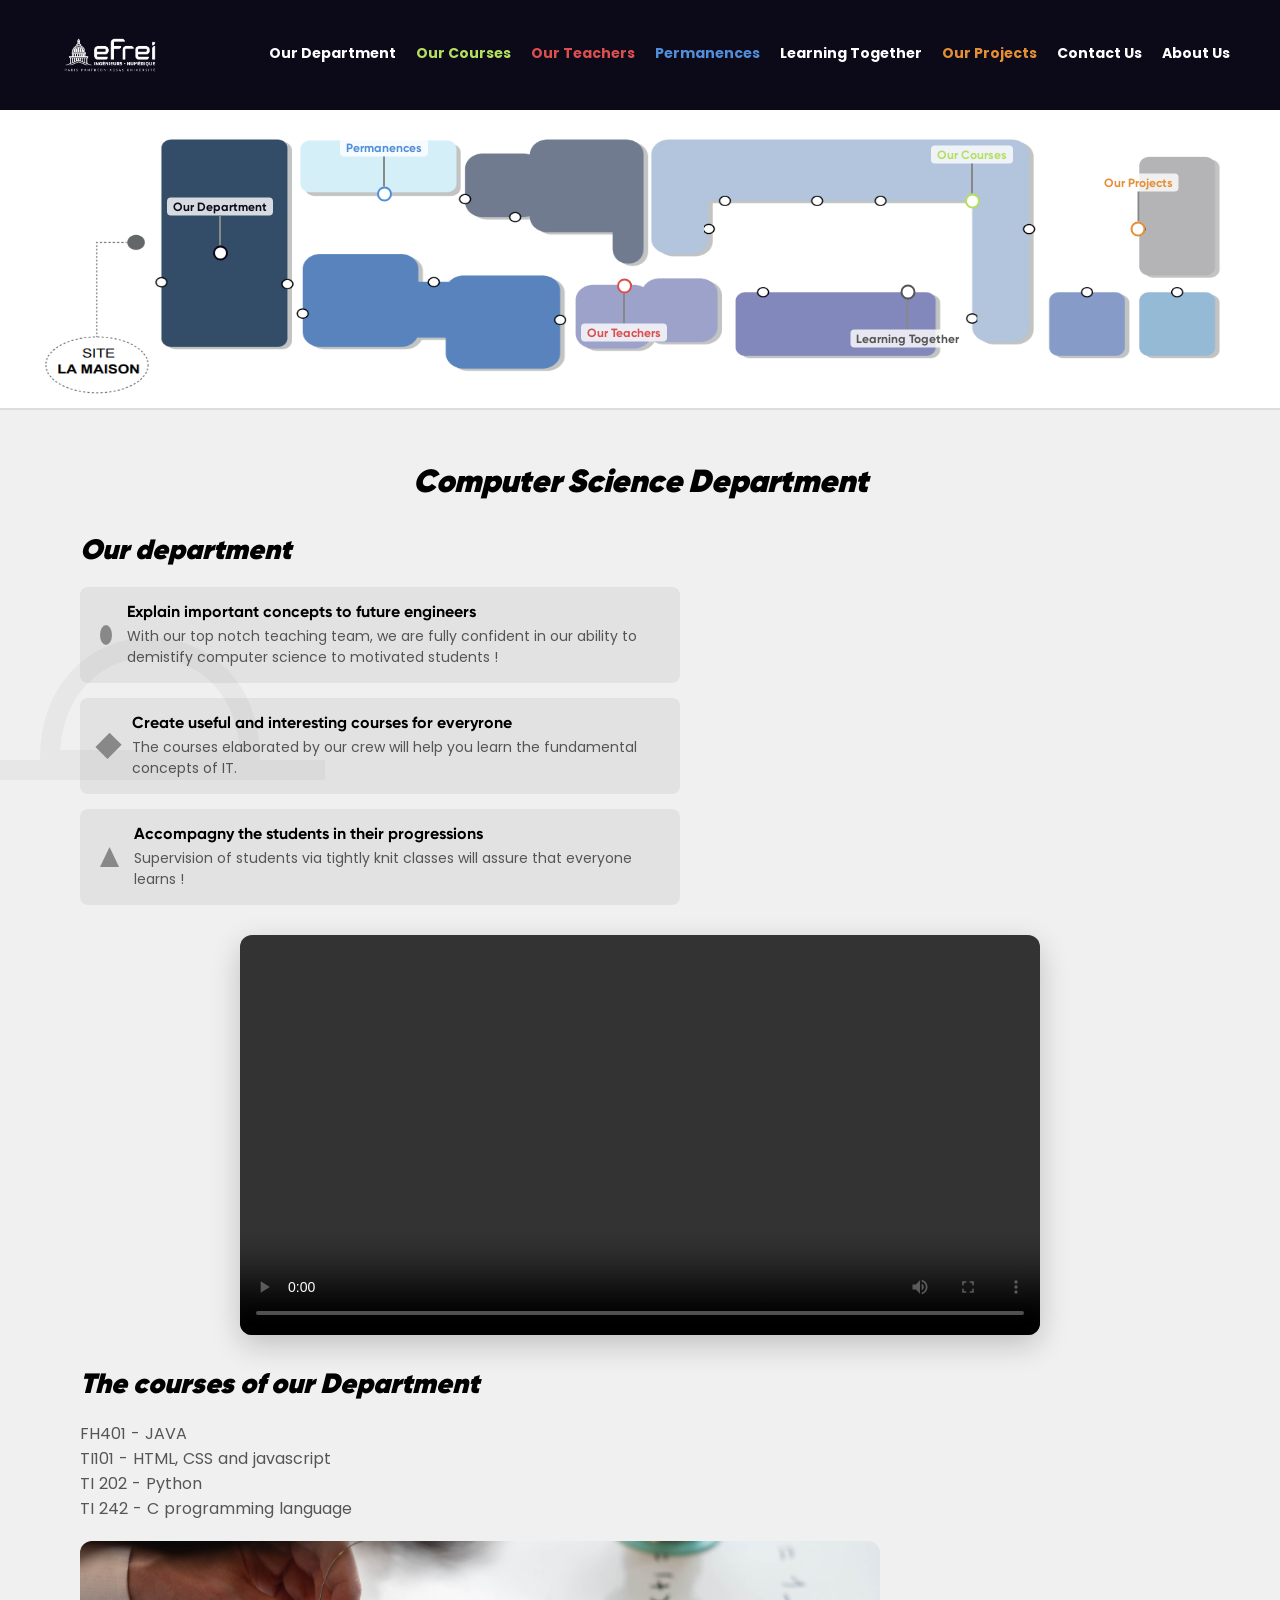
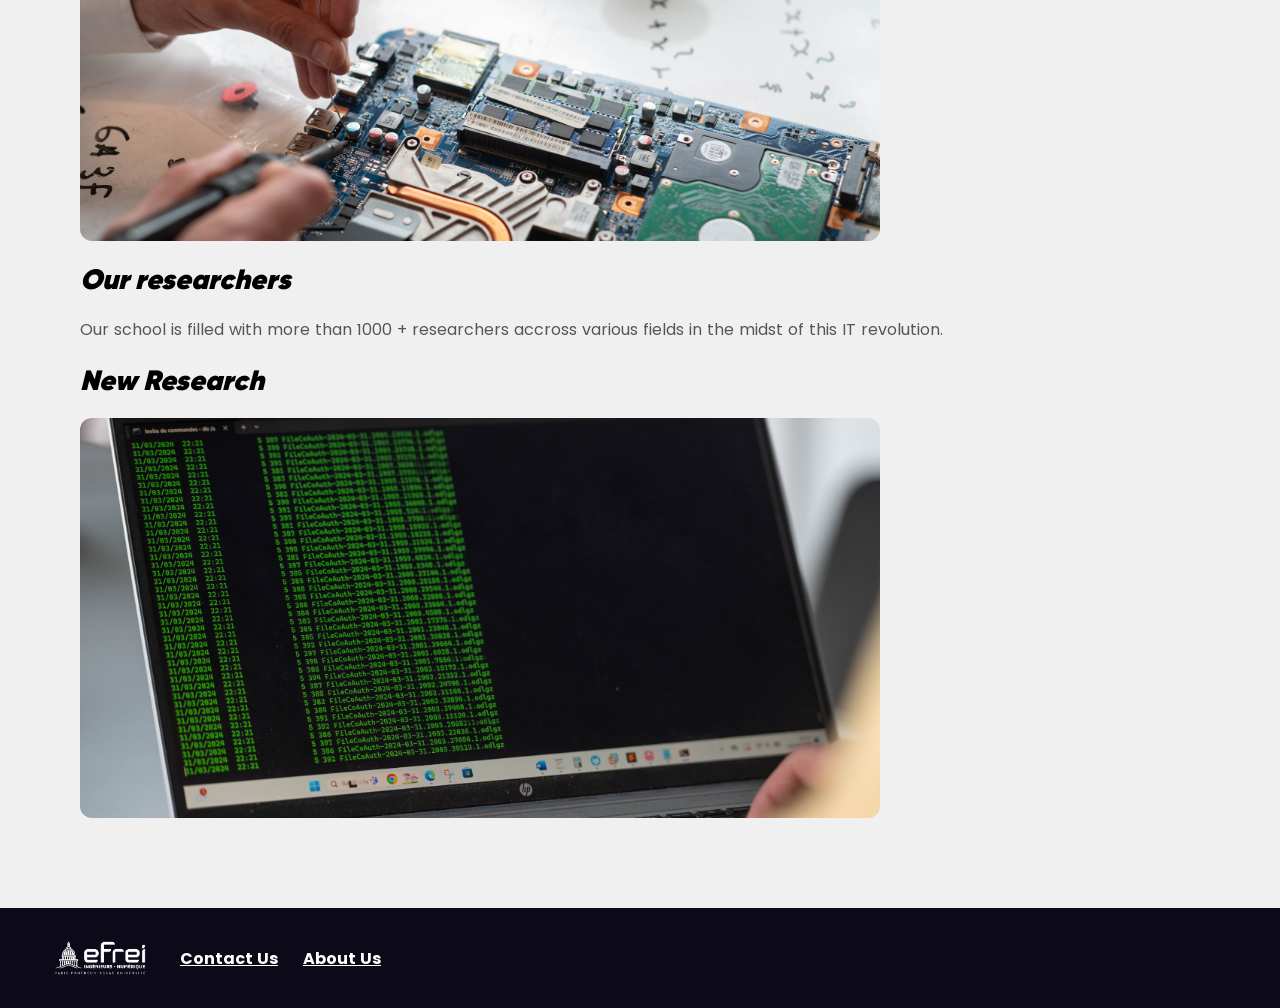
==== commit 5cf69336: "last fixes" ====
--- a/index.html
+++ b/index.html
@@ -46,21 +46,21 @@
                 <div class="home-card-icon" style="border-radius: 50%;"></div>
                 <div>
                     <h3>Explain important concepts to future engineers</h3>
-                    <p>Lorem Ipsum</p>
+                    <p>With our top notch teaching team, we are fully confident in our ability to demistify computer science to motivated students !</p>
                 </div>
             </div>
             <div class="home-card">
                 <div class="home-card-icon" style="transform: rotate(45deg); border-radius: 0;"></div>
                 <div>
-                    <h3>Create usefull and interesting courses for everyrone</h3>
-                    <p>Lorem Ipsum</p>
+                    <h3>Create useful and interesting courses for everyrone</h3>
+                    <p>The courses elaborated by our crew will help you learn the fundamental concepts of IT.</p>
                 </div>
             </div>
             <div class="home-card">
                 <div class="home-card-icon" style="clip-path: polygon(50% 0%, 0% 100%, 100% 100%); border-radius: 0;"></div>
                 <div>
                     <h3>Accompagny the students in their progressions</h3>
-                    <p>Lorem Ipsum</p>
+                    <p>Supervision of students via tightly knit classes will assure that everyone learns !</p>
                 </div>
             </div>
         </div>
@@ -71,7 +71,10 @@
         </div>
 
         <h2 class="section-title">The courses of our Department</h2>
-        <p style="margin-left: 40px; color: #555;">Lorem Ipsum</p>
+        <p style="margin-left: 40px; color: #555;">FH401 - JAVA</p>
+        <p style="margin-left: 40px; color: #555;">TI101 - HTML, CSS and javascript</p>
+        <p style="margin-left: 40px; color: #555;">TI 202 - Python</p>
+        <p style="margin-left: 40px; color: #555;">TI 242 - C programming language</p>
         
         <!-- Course image -->
         <div class="image-container">
@@ -79,7 +82,7 @@
         </div>
 
         <h2 class="section-title">Our researchers</h2>
-        <p style="margin-left: 40px; color: #555;">Lorem Ipsum</p>
+        <p style="margin-left: 40px; color: #555;">Our school is filled with more than 1000 + researchers accross various fields in the midst of this IT revolution.</p>
         
         <h2 class="section-title">New Research</h2>
         <!-- Research image -->
--- a/css/style.css
+++ b/css/style.css
@@ -469,6 +469,31 @@
     font-style: italic;
 }
 
+/* Hide text by default */
+.teacher-info ul {
+    display: none;
+}
+
+/* Show text when hovering the whole card */
+.teacher-info:hover ul{
+    display: block;
+}
+
+/* Hide picture when popup appears*/
+.teacher-card:hover .teacher-avatar {
+    opacity: 0;
+}
+
+/* Arrow animation */
+.teacher-arrow {
+    transition: transform 0.8s;
+}
+
+/* Rotate arrow when hovering the whole card */
+.teacher-card:hover .teacher-arrow {
+    transform: rotate(180deg);
+}
+
 .teacher-card {
     background-color: #d1d1d1;
     border-radius: 12px;
@@ -620,6 +645,7 @@
 .footer-logo-text {
     font-size: 24px;
     font-weight: bold;
+    display: none;
 }
 
 /* Animations */
@@ -631,4 +657,4 @@
 @keyframes fadeUp {
     0% { opacity: 0; transform: translateY(30px); }
     100% { opacity: 1; transform: translateY(0); }
-}
+}
